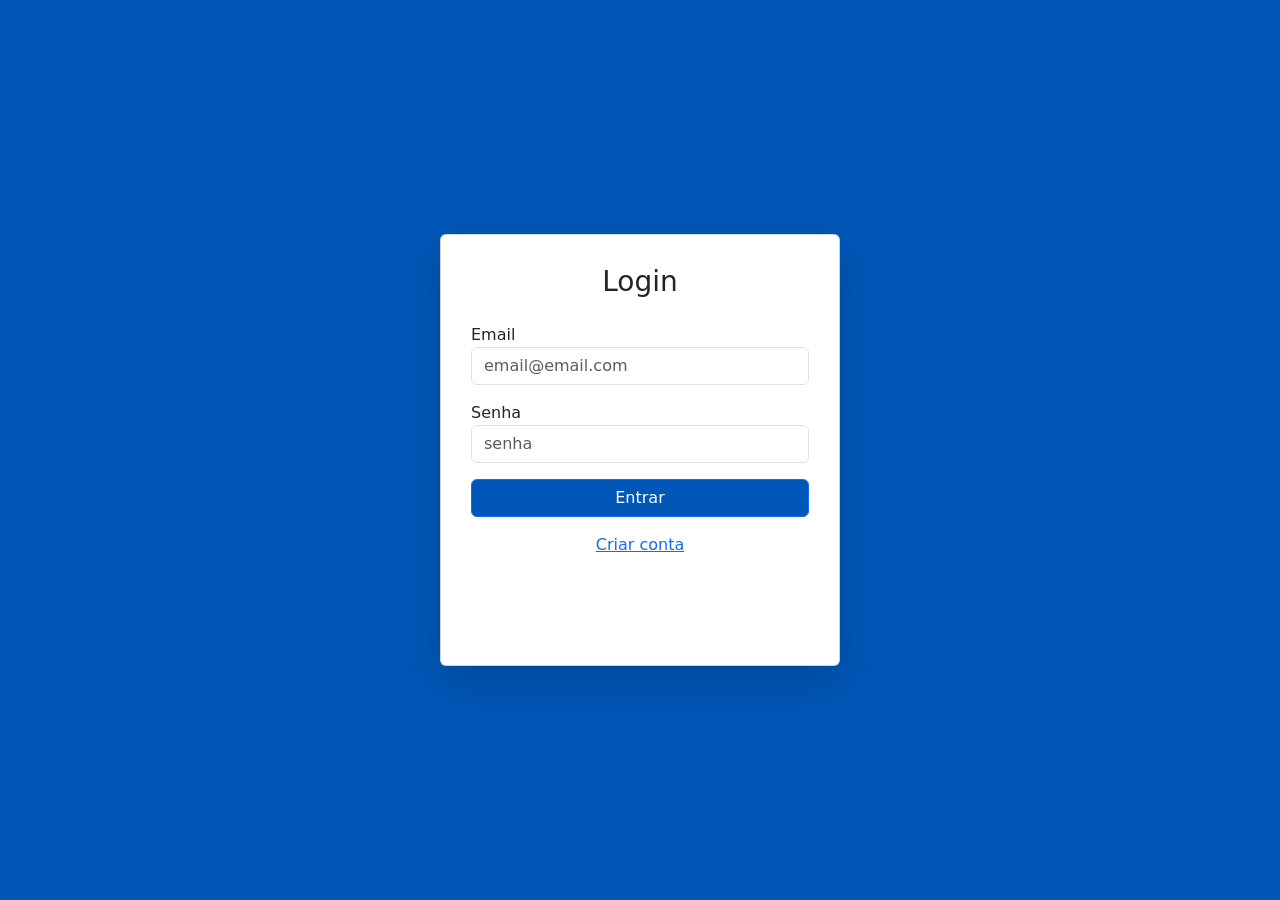
==== login.html @ 9ef09b45 "Initial commit" ====
<!DOCTYPE html>
<html lang="pt-br">
<head>
<meta charset="UTF-8">
<meta name="viewport" content="width=device-width, initial-scale=1">

<title>Auth</title>

<link href="https://cdn.jsdelivr.net/npm/bootstrap@5.3.2/dist/css/bootstrap.min.css" rel="stylesheet">

<style>

body{
    background: #0057b7;
    height:100vh;
    display:flex;
    align-items:center;
    justify-content:center;
}

.card-auth{
    width:400px;
    overflow:hidden;
}

.form-container{
    transition:transform .5s ease;
    width:200%;
    display:flex;
}

.form-box{
    width:50%;
    padding:30px;

}

</style>

</head>
<body>

<div class="card shadow-lg card-auth">

<div class="form-container" id="formContainer">

<!-- LOGIN -->

<div class="form-box">

<h3 class="mb-4 text-center">Login</h3>

<form>

<div class="mb-3">
<label>Email</label>
<input type="email" class="form-control" placeholder="email@email.com">
</div>

<div class="mb-3">
<label>Senha</label>
<input type="password" class="form-control" placeholder="senha">
</div>

<button class="btn btn-primary w-100" style="background: #0057b7;">
Entrar
</button>

</form>

<div class="text-center mt-3">
<a href="#" onclick="showRegister()">Criar conta</a>
</div>

</div>


<!-- REGISTER -->

<div class="form-box">

<h3 class="mb-4 text-center">Registrar</h3>

<form>

<div class="mb-3">
<label>Nome</label>
<input type="text" class="form-control">
</div>

<div class="mb-3">
<label>Email</label>
<input type="email" class="form-control">
</div>

<div class="mb-3">
<label>Senha</label>
<input type="password" class="form-control">
</div>

<button class="btn btn-success w-100">
Registrar
</button>

</form>

<div class="text-center mt-3">
<a href="#" onclick="showLogin()">Voltar para login</a>
</div>

</div>

</div>
</div>


<script>

function showRegister(){
    document.getElementById("formContainer").style.transform="translateX(-50%)"
}

function showLogin(){
    document.getElementById("formContainer").style.transform="translateX(0)"
}

</script>

</body>
</html>
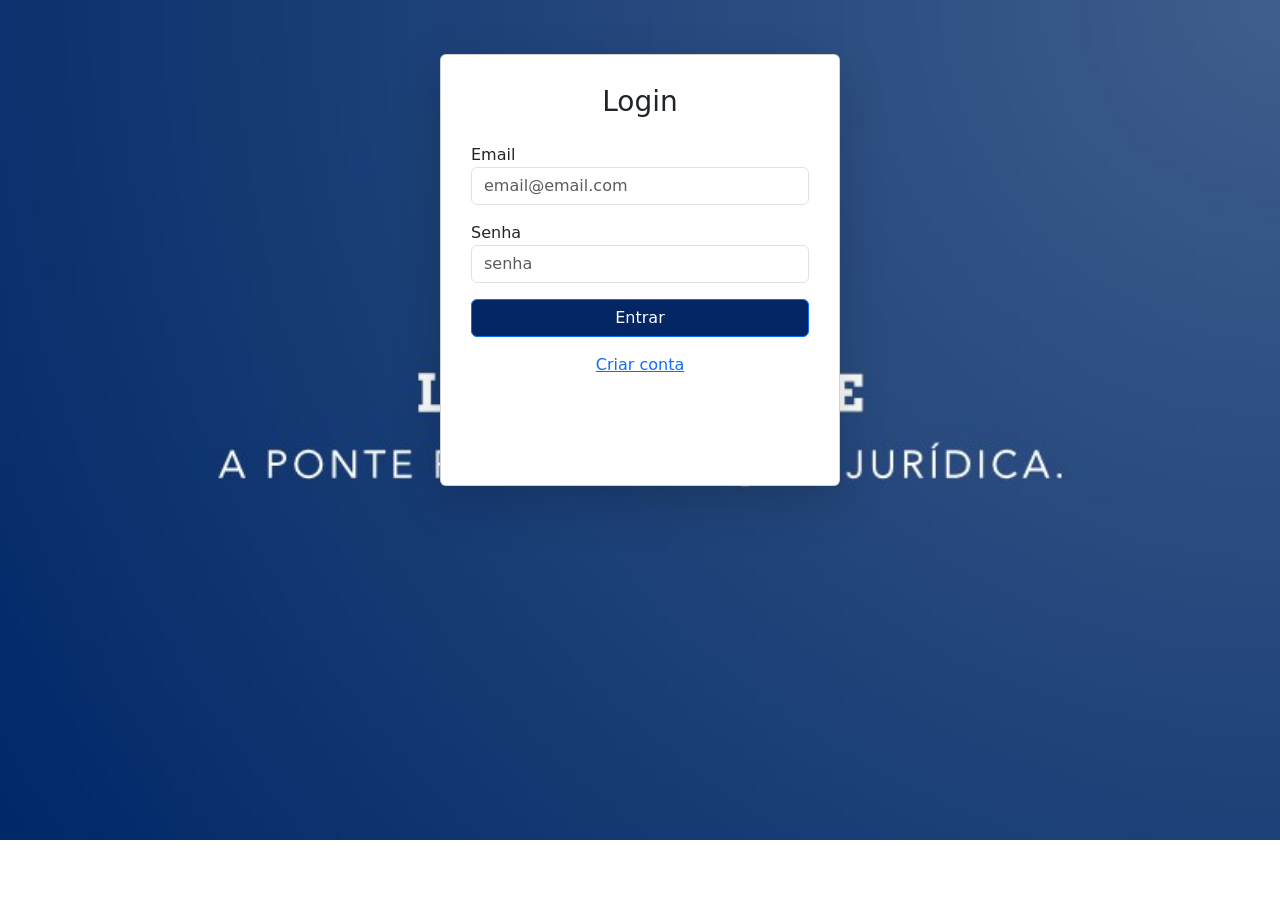
==== commit d95e2987: "Atualizando assets" ====
--- a/login.html
+++ b/login.html
@@ -11,11 +11,16 @@
 <style>
 
 body{
-    background: #0057b7;
-    height:100vh;
+    background-image: url("lawbrigdge.jpg");
+    /*background: #042665; */
+    background-repeat: no-repeat;
+    background-position: top center;
+    background-size: cover;
+    height:60vh;
     display:flex;
     align-items:center;
     justify-content:center;
+    
 }
 
 .card-auth{
@@ -62,7 +67,7 @@
 <input type="password" class="form-control" placeholder="senha">
 </div>
 
-<button class="btn btn-primary w-100" style="background: #0057b7;">
+<button class="btn btn-primary w-100" style="background: #042665;">
 Entrar
 </button>
 
